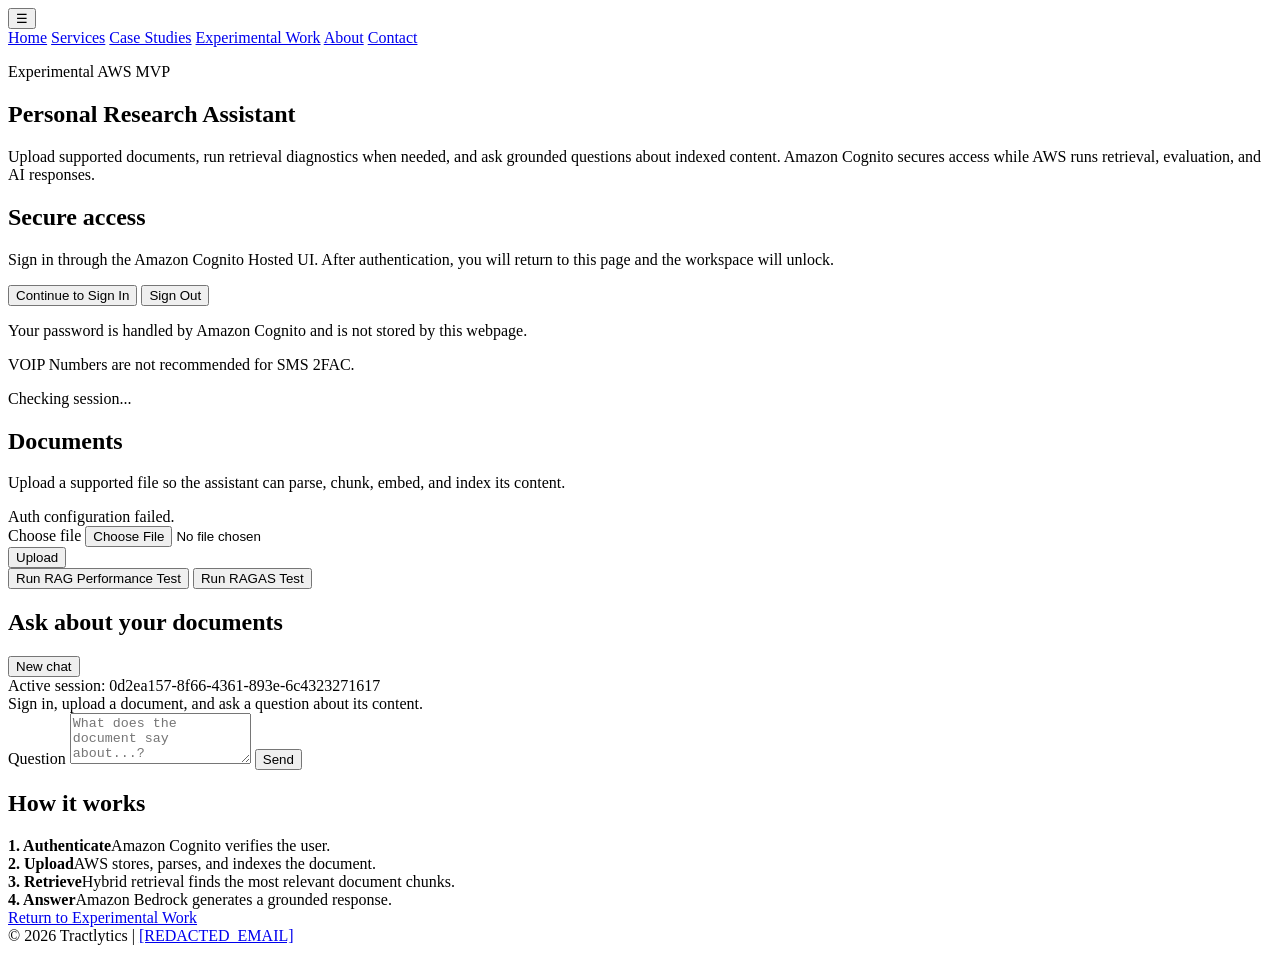
==== data/research-assistant/index.html @ f876249f "initial commit" ====
<!DOCTYPE html>
<html lang="en">
<head>
<meta charset="UTF-8">
<meta name="viewport" content="width=device-width, initial-scale=1.0">
<title>Personal Research Assistant | Tractlytics</title>
<meta name="description" content="Upload documents, run retrieval diagnostics, and ask grounded questions with the Tractlytics Personal Research Assistant MVP.">
<meta name="robots" content="noindex, nofollow">
<link rel="icon" href="../favicon.ico" sizes="any">
<link rel="icon" href="../favicon.svg" type="image/svg+xml">
<link rel="stylesheet" href="../styles.css">
<link rel="stylesheet" href="app.css">
</head>
<body>
<header>
<button class="menu-toggle" type="button" aria-label="Open navigation menu" onclick="toggleMenu()">&#9776;</button>
<nav id="mobileNav">
<a href="../index.html">Home</a>
<a href="../services.html">Services</a>
<a href="../case-studies.html">Case Studies</a>
<a href="../experimental-work.html" class="active">Experimental Work</a>
<a href="../about.html">About</a>
<a href="../contact.html">Contact</a>
</nav>
</header>

<main>
<section class="assistant-hero">
<div class="assistant-hero-content">
<p class="eyebrow">Experimental AWS MVP</p>
<h1>Personal Research Assistant</h1>
<p class="hero-copy">Upload supported documents, run retrieval diagnostics when needed, and ask grounded questions about indexed content. Amazon Cognito secures access while AWS runs retrieval, evaluation, and AI responses.</p>

<div class="auth-card">
<h2>Secure access</h2>
<p>Sign in through the Amazon Cognito Hosted UI. After authentication, you will return to this page and the workspace will unlock.</p>
<div class="assistant-actions">
<button id="sign-in-button" class="cta" type="button">Continue to Sign In</button>
<button id="sign-out-button" class="secondary-button" type="button">Sign Out</button>
</div>
<p class="auth-note">Your password is handled by Amazon Cognito and is not stored by this webpage.</p>
<p class="auth-note">VOIP Numbers are not recommended for SMS 2FAC.</p>
<p id="auth-status" class="status-message" role="status">Checking session...</p>
</div>
</div>
</section>

<section class="assistant-shell">
<div class="assistant-panel upload-panel">
<div class="panel-header">
<div>
<h2>Documents</h2>
<p>Upload a supported file so the assistant can parse, chunk, embed, and index its content.</p>
</div>
<div id="status" class="status-message" role="status"></div>
</div>
<form id="upload-form">
<div id="upload-controls">
<label for="file">Choose file</label>
<input id="file" name="file" type="file" accept=".txt,.md,.markdown,text/plain,text/markdown,.pdf">
<div class="assistant-actions">
<button id="upload-button" class="cta" type="submit">Upload</button>
</div>
</div>
<div class="assistant-actions">
<button id="rag-eval-button" type="button" class="secondary-button action-button">Run RAG Performance Test</button>
<button id="ragas-eval-button" type="button" class="secondary-button action-button">Run RAGAS Test</button>
<button id="stop-ragas-button" type="button" class="secondary-button action-button" hidden>Stop RAGAS Test</button>
</div>
</form>
<div id="rag-eval-progress" class="progress-panel hidden" hidden aria-live="polite">
<div id="rag-eval-progress-label" class="progress-label"></div>
<div class="progress-track" aria-hidden="true">
<div class="progress-bar"></div>
</div>
</div>
<p id="upload-result" class="status-message" role="status"></p>
<p id="rag-eval-result" class="status-message" role="status"></p>
<p id="ragas-eval-result" class="status-message" role="status"></p>
<div id="rag-evaluation-history" class="recent-panel" hidden>
<div class="recent-header">
<h3>Recent evaluations</h3>
<div class="assistant-actions">
<button id="refresh-rag-jobs-button" type="button" class="secondary-button compact-button">Refresh</button>
<button id="clear-rag-jobs-button" type="button" class="secondary-button compact-button">Clear</button>
</div>
</div>
<div id="rag-eval-jobs" class="recent-jobs"></div>
</div>
</div>

<div class="assistant-panel chat-panel">
<div class="chat-header">
<h2>Ask about your documents</h2>
<button id="new-chat-button" type="button" class="secondary-button">New chat</button>
</div>
<div id="session-id" class="status-message session-meta" role="status"></div>
<div id="messages" class="chat-messages" aria-live="polite">
<div class="message assistant-message">
<div class="message-body">Sign in, upload a document, and ask a question about its content.</div>
</div>
</div>
<form id="chat-form" class="chat-form">
<label class="sr-only" for="message">Question</label>
<textarea id="message" rows="3" placeholder="What does the document say about...?" required></textarea>
<button id="chat-button" class="cta" type="submit">Send</button>
</form>
</div>
</section>

<section class="assistant-note">
<h2>How it works</h2>
<div class="how-it-works-grid">
<div><strong>1. Authenticate</strong><span>Amazon Cognito verifies the user.</span></div>
<div><strong>2. Upload</strong><span>AWS stores, parses, and indexes the document.</span></div>
<div><strong>3. Retrieve</strong><span>Hybrid retrieval finds the most relevant document chunks.</span></div>
<div><strong>4. Answer</strong><span>Amazon Bedrock generates a grounded response.</span></div>
</div>
<a class="return-link" href="../experimental-work.html">Return to Experimental Work</a>
</section>
</main>

<footer>&copy; 2026 Tractlytics | <a href="mailto:[REDACTED_EMAIL]">[REDACTED_EMAIL]</a></footer>

<script>
function toggleMenu() {
  document.getElementById("mobileNav").classList.toggle("show");
}
</script>
<script src="app.js"></script>
</body>
</html>
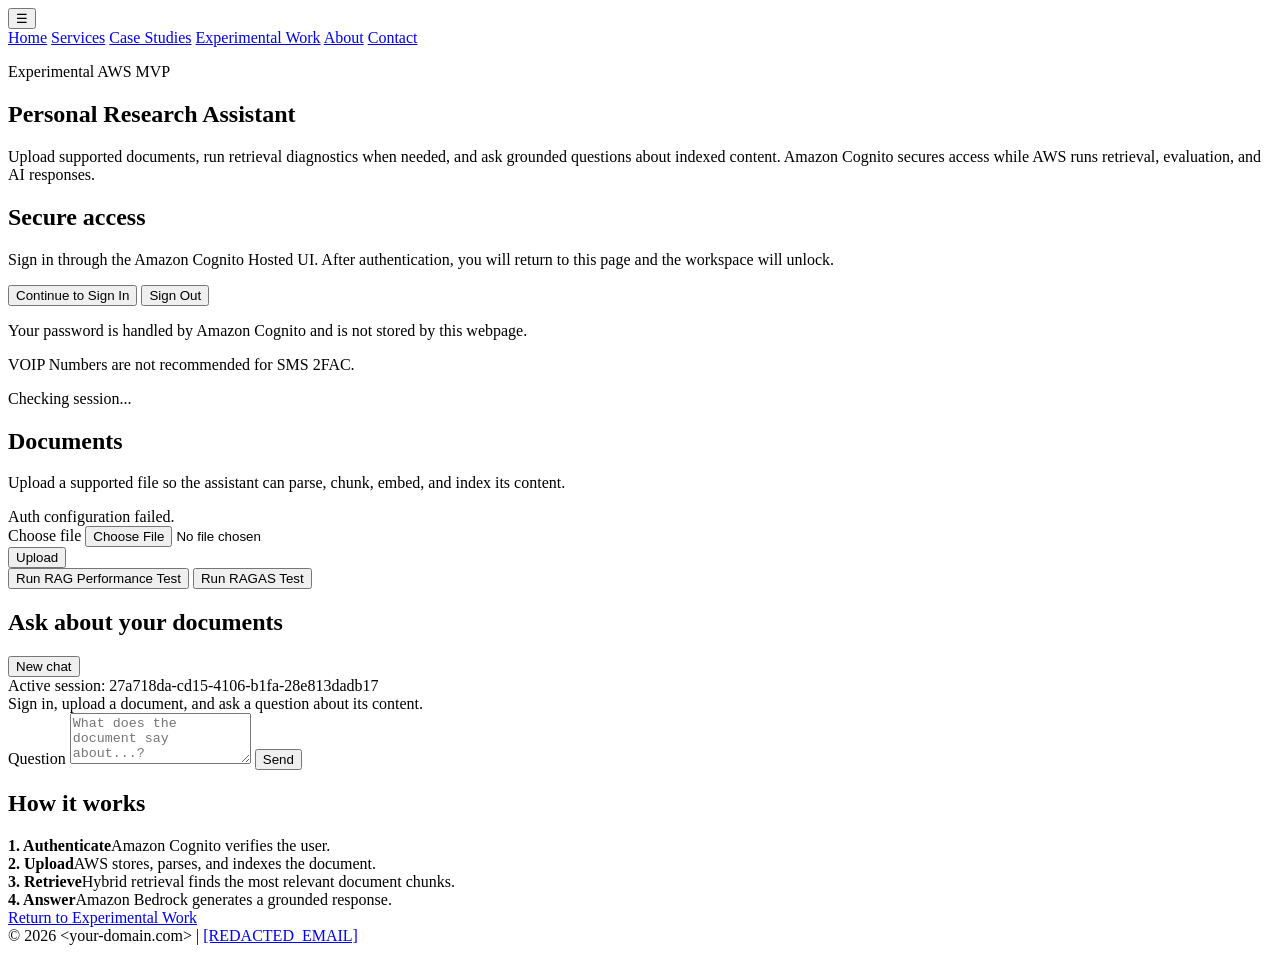
==== commit 6024de33: "Add secure deployment configuration and OIDC safeguards" ====
--- a/data/research-assistant/index.html
+++ b/data/research-assistant/index.html
@@ -3,8 +3,8 @@
 <head>
 <meta charset="UTF-8">
 <meta name="viewport" content="width=device-width, initial-scale=1.0">
-<title>Personal Research Assistant | Tractlytics</title>
-<meta name="description" content="Upload documents, run retrieval diagnostics, and ask grounded questions with the Tractlytics Personal Research Assistant MVP.">
+<title>Personal Research Assistant | &lt;your-domain.com&gt;</title>
+<meta name="description" content="Upload documents, run retrieval diagnostics, and ask grounded questions with the &lt;your-domain.com&gt; Personal Research Assistant MVP.">
 <meta name="robots" content="noindex, nofollow">
 <link rel="icon" href="../favicon.ico" sizes="any">
 <link rel="icon" href="../favicon.svg" type="image/svg+xml">
@@ -120,7 +120,7 @@
 </section>
 </main>
 
-<footer>&copy; 2026 Tractlytics | <a href="mailto:[REDACTED_EMAIL]">[REDACTED_EMAIL]</a></footer>
+<footer>&copy; 2026 &lt;your-domain.com&gt; | <a href="mailto:[REDACTED_EMAIL]">[REDACTED_EMAIL]</a></footer>
 
 <script>
 function toggleMenu() {
